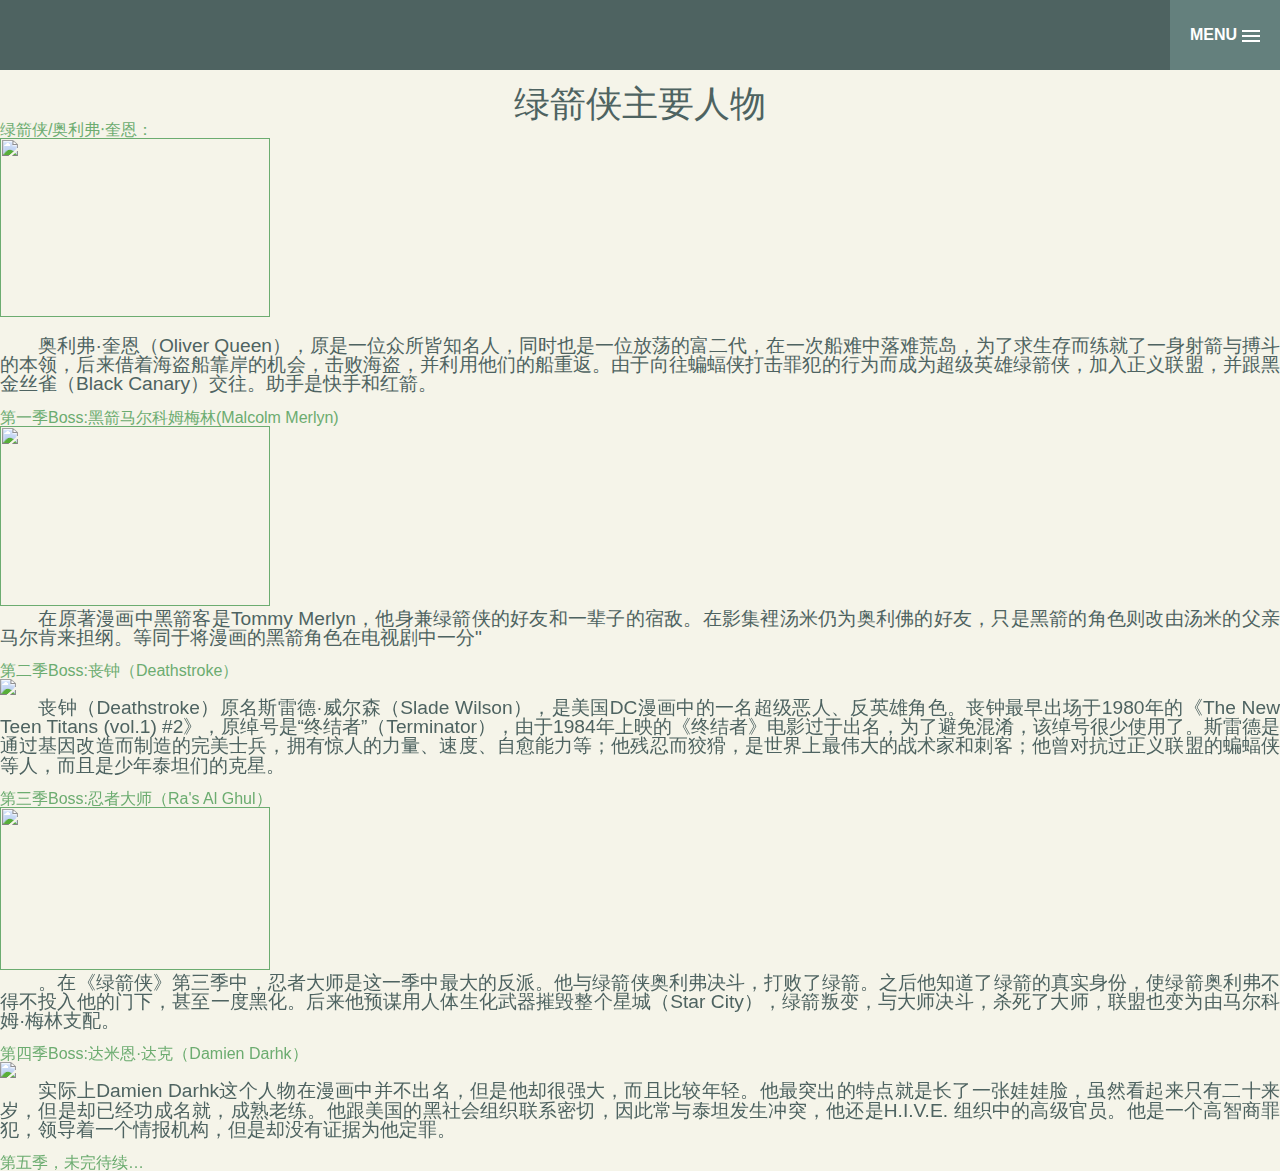
==== Arrow.html @ 50f94c21 "Add files via upload" ====
﻿
<!doctype html>
<html>
<head>
	<meta name="viewport" content="width=device-width, initial-scale=1">
	<meta http-equiv="Content-Type" content="text/html; charset=utf-8" />
	<title>绿箭侠</title>
	<link rel="stylesheet" href="css/reset.css"> <!-- CSS reset -->
	<link rel="stylesheet" href="css/style.css"> <!-- Resource style -->
	<script src="js/modernizr.js"></script> <!-- Modernizr -->
	 <LINK href="style1.css" rel="stylesheet" type="text/css"> 

    <style type="text/css">
<!--
p{
	text-indent:2em;
}
.STYLE2 {
	font-size: 120%;
	color: #4e6361;
}
.STYLE3 {
	font-size: 36px;
	color: #4e6361;
}
-->
    </style>
</head>
<body>
<header>
		<nav id="cd-top-nav">

		</nav>
	<a id="cd-menu-trigger" href="#0"><span class="cd-menu-text">Menu</span><span class="cd-menu-icon"></span></a>  </header>
	<main class="cd-main-content">

		<!-- put your content here -->
<p>&nbsp;</p>
<h1 align="center" class="STYLE3">绿箭侠主要人物</h1>
<DIV id="main">
  <DIV id="content">
<DIV class="cbox_fws">
<H3><A href=""><strong>绿箭侠/奥利弗‧奎恩</strong>：</A></H3>
<H3><A href=""><IMG src="img/12.JPG" width="270" height="179" class="image_frame image_fl"></A></H3>
<H3>&nbsp;</H3>
<P align="justify" class="STYLE2">奥利弗·奎恩（Oliver Queen），原是一位众所皆知名人，同时也是一位放荡的富二代，在一次船难中落难荒岛，为了求生存而练就了一身射箭与搏斗的本领，后来借着海盗船靠岸的机会，击败海盗，并利用他们的船重返。由于向往蝙蝠侠打击罪犯的行为而成为超级英雄绿箭侠，加入正义联盟，并跟黑金丝雀（Black Canary）交往。助手是快手和红箭。</P>
<P align="justify">&nbsp;</P>
</DIV>
<DIV class="cbox_fws">
<H3><A href=""><strong>第一季Boss:黑箭马尔科姆梅林(Malcolm Merlyn)</strong></A></H3>
<H3><A href=""><IMG src="img/13.JPG" width="270" height="180" class="image_frame image_fl"></A></H3>
<P align="justify" class="STYLE2">在原著漫画中黑箭客是Tommy Merlyn，他身兼绿箭侠的好友和一辈子的宿敌。在影集裡汤米仍为奥利佛的好友，只是黑箭的角色则改由汤米的父亲马尔肯来担纲。等同于将漫画的黑箭角色在电视剧中一分"</P>
<P align="justify">&nbsp;</P>
</DIV>
<DIV class="cbox_fws">
<H3><A href=""><strong>第二季Boss:丧钟（Deathstroke）</strong></A></H3>
<H3><A href=""><IMG width="270" class="image_frame image_fl" src="img/14.jpg"></A></H3>
<P align="justify" class="STYLE2">丧钟（Deathstroke）原名斯雷德·威尔森（Slade Wilson），是美国DC漫画中的一名超级恶人、反英雄角色。丧钟最早出场于1980年的《The New Teen Titans (vol.1) #2》，原绰号是“终结者”（Terminator），由于1984年上映的《终结者》电影过于出名，为了避免混淆，该绰号很少使用了。斯雷德是通过基因改造而制造的完美士兵，拥有惊人的力量、速度、自愈能力等；他残忍而狡猾，是世界上最伟大的战术家和刺客；他曾对抗过正义联盟的蝙蝠侠等人，而且是少年泰坦们的克星。</P>
<P align="justify">&nbsp;</P>
</DIV>
<DIV class="cbox_fws">
<H3><A href=""><strong>第三季Boss:忍者大师（Ra's Al Ghul）</strong></A></H3>
<H3><A href=""><IMG src="img/15.jpg" width="270" height="163" class="image_frame image_fl"></A></H3>
<P align="justify" class="STYLE2"> 。在《绿箭侠》第三季中，忍者大师是这一季中最大的反派。他与绿箭侠奥利弗决斗，打败了绿箭。之后他知道了绿箭的真实身份，使绿箭奥利弗不得不投入他的门下，甚至一度黑化。后来他预谋用人体生化武器摧毁整个星城（Star City），绿箭叛变，与大师决斗，杀死了大师，联盟也变为由马尔科姆·梅林支配。</P>
<P align="justify">&nbsp;</P>
</DIV>
<DIV class="cbox_fws">
<H3><A href=""><strong>第四季Boss:达米恩·达克（Damien Darhk）</strong></A></H3>
<H3><A href=""><IMG width="270" class="image_frame image_fl" src="img/17.jpg"></A></H3>
<P align="justify" class="STYLE2">实际上Damien Darhk这个人物在漫画中并不出名，但是他却很强大，而且比较年轻。他最突出的特点就是长了一张娃娃脸，虽然看起来只有二十来岁，但是却已经功成名就，成熟老练。他跟美国的黑社会组织联系密切，因此常与泰坦发生冲突，他还是H.I.V.E. 组织中的高级官员。他是一个高智商罪犯，领导着一个情报机构，但是却没有证据为他定罪。</P>
<P align="justify">&nbsp;</P>
</DIV>
<H3><A href=""><strong>第五季，未完待续…</strong></A></H3>
<DIV class="cleaner"></DIV></DIV>
<DIV class="cleaner h30"></DIV></DIV>
<DIV class="cleaner"></DIV></DIV><!-- end of main -->
</main> 

<!-- cd-main-content -->

	<nav id="cd-lateral-nav">
		<ul class="cd-navigation">
				<li><a href="index.html">DC超级英雄</a></li> 
				<li><a href="Arrow.html">绿箭侠</a></li>			
				<li><a href="Flash.html">闪电侠</a></li>
				<li><a href="Constantine.html">康斯坦丁</a></li>
				<li><a href="Legends of Tomorrow.html">明日传奇</a></li>
		</ul> 

	</nav>
	
<script src="js/jquery-1.11.1.min.js"></script>
<script src="js/main.js"></script> <!-- Resource jQuery -->

</div>
</body>
</html>
---- css/style.css ----
/* -------------------------------- 

Primary style

-------------------------------- */
html * {
  -webkit-font-smoothing: antialiased;
  -moz-osx-font-smoothing: grayscale;
}

*, *:after, *:before {
  -webkit-box-sizing: border-box;
  -moz-box-sizing: border-box;
  box-sizing: border-box;
}

html, body {
  /* you need to set this to assign to the main element a min height of 100% */
  height: 100%;
}

body {
  font-size: 100%;
  font-family: "Titillium Web", sans-serif;
  color: #4e6361;
  background-color: #f5f4e9;
}

a {
  color: #6cac70;
  text-decoration: none;
}

/* -------------------------------- 

Modules - reusable parts of our design

-------------------------------- */
.cd-img-replace {
  /* replace text with a background-image */
  display: inline-block;
  overflow: hidden;
  text-indent: 100%;
  white-space: nowrap;
}

.overflow-hidden {
  overflow: hidden;
}

/* -------------------------------- 

Main components 

-------------------------------- */
.cd-main-content {
  /* set a min-height and a z-index to be sure that the main element completely covers the lateral menu */
  min-height: 100%;
  position: relative;
  background-color: #f5f4e9;
  z-index: 2;
  padding-top: 50px;
  /* Force Hardware Acceleration in WebKit */
  -webkit-transform: translateZ(0);
  -webkit-backface-visibility: hidden;
  -webkit-transition-property: -webkit-transform;
  -moz-transition-property: -moz-transform;
  transition-property: transform;
  -webkit-transition-duration: 0.4s;
  -moz-transition-duration: 0.4s;
  transition-duration: 0.4s;
}
.cd-main-content.lateral-menu-is-open {
  /* translate to show the lateral menu - all content needs to be put in the .cd-main-content to translate*/
  -webkit-transform: translateX(-200px);
  -moz-transform: translateX(-200px);
  -ms-transform: translateX(-200px);
  -o-transform: translateX(-200px);
  transform: translateX(-200px);
}
@media only screen and (min-width: 768px) {
  .cd-main-content {
    padding-top: 70px;
  }
}

header {
	position: absolute;
	top: 0;
	left: 0;
	height: 50px;
	width: 100%;
	background: #4e6361;
	z-index: 3;

  /* Force Hardware Acceleration in WebKit */
  -webkit-transform: translateZ(0);
  -webkit-backface-visibility: hidden;
  -webkit-transition-property: -webkit-transform;
  -moz-transition-property: -moz-transform;
	transition-property: transform;

  -webkit-transition-duration: 0.4s;
  -moz-transition-duration: 0.4s;
	transition-duration: 0.4s;
	background-color: #4e6361;
}
header.lateral-menu-is-open {
  /* translate to show the lateral menu */
  -webkit-transform: translateX(-200px);
  -moz-transform: translateX(-200px);
  -ms-transform: translateX(-200px);
  -o-transform: translateX(-200px);
  transform: translateX(-200px);
}
header.is-fixed {
  position: fixed;
}
@media only screen and (min-width: 768px) {
  header {
    height: 70px;
  }
}

#cd-logo {
  display: block;
  float: left;
  margin: 12px 0 0 20px;
}
#cd-logo img {
  display: block;
}
@media only screen and (min-width: 768px) {
  #cd-logo {
    margin: 22px 0 0 30px;
  }
}

#cd-top-nav {
  position: absolute;
  top: 0;
  right: 120px;
  height: 100%;
  display: none;
}
#cd-top-nav ul {
  height: 100%;
  padding-top: 18px;
}
#cd-top-nav li {
  display: inline-block;
  margin-right: 1em;
}
#cd-top-nav a {
  display: inline-block;
  padding: .5em;
  color: #FFF;
  text-transform: uppercase;
  font-weight: 600;
}
#cd-top-nav a.current {
  background-color: #242e30;
}
.no-touch #cd-top-nav a:hover {
  color: rgba(255, 255, 255, 0.7);
}
@media only screen and (min-width: 768px) {
  #cd-top-nav {
    display: block;
  }
}

#cd-menu-trigger {
  position: absolute;
  right: 0;
  top: 0;
  height: 100%;
  width: 50px;
  background-color: #64807d;
}
#cd-menu-trigger .cd-menu-text {
  height: 100%;
  text-transform: uppercase;
  color: #FFF;
  font-weight: 600;
  display: none;
}
#cd-menu-trigger .cd-menu-icon {
  /* this span is the central line in the menu menu */
  display: inline-block;
  position: absolute;
  left: 50%;
  top: 50%;
  bottom: auto;
  right: auto;
  -webkit-transform: translateX(-50%) translateY(-50%);
  -moz-transform: translateX(-50%) translateY(-50%);
  -ms-transform: translateX(-50%) translateY(-50%);
  -o-transform: translateX(-50%) translateY(-50%);
  transform: translateX(-50%) translateY(-50%);
  width: 18px;
  height: 2px;
  background-color: #FFF;
  /* these are the upper and lower lines in the menu menu */
}
#cd-menu-trigger .cd-menu-icon::before, #cd-menu-trigger .cd-menu-icon:after {
  content: '';
  width: 100%;
  height: 100%;
  position: absolute;
  background-color: inherit;
  left: 0;
  /* Force Hardware Acceleration in WebKit */
  -webkit-transform: translateZ(0);
  -webkit-backface-visibility: hidden;
}
#cd-menu-trigger .cd-menu-icon::before {
  bottom: 5px;
}
#cd-menu-trigger .cd-menu-icon::after {
  top: 5px;
}
#cd-menu-trigger.is-clicked .cd-menu-icon {
  background-color: rgba(255, 255, 255, 0);
}
#cd-menu-trigger.is-clicked .cd-menu-icon::before, #cd-menu-trigger.is-clicked .cd-menu-icon::after {
  background-color: white;
}
#cd-menu-trigger.is-clicked .cd-menu-icon::before {
  bottom: 0;
  -webkit-transform: rotate(45deg);
  -moz-transform: rotate(45deg);
  -ms-transform: rotate(45deg);
  -o-transform: rotate(45deg);
  transform: rotate(45deg);
}
#cd-menu-trigger.is-clicked .cd-menu-icon::after {
  top: 0;
  -webkit-transform: rotate(-45deg);
  -moz-transform: rotate(-45deg);
  -ms-transform: rotate(-45deg);
  -o-transform: rotate(-45deg);
  transform: rotate(-45deg);
}
@media only screen and (min-width: 768px) {
  #cd-menu-trigger {
    width: 110px;
    padding-left: 1.25em;
  }
  #cd-menu-trigger .cd-menu-text {
    display: inline-block;
    line-height: 70px;
  }
  #cd-menu-trigger .cd-menu-icon {
    left: auto;
    right: 1.25em;
    -webkit-transform: translateX(0);
    -moz-transform: translateX(0);
    -ms-transform: translateX(0);
    -o-transform: translateX(0);
    transform: translateX(0);
  }
}

#cd-lateral-nav {
  position: fixed;
  height: 100%;
  right: 0;
  top: 0;
  /* the secondary navigation is covered by the main element */
  z-index: 1;
  width: 200px;
  background-color: #242e30;
  overflow-y: auto;
  /* Force Hardware Acceleration in WebKit */
  -webkit-transform: translateZ(0);
  -webkit-backface-visibility: hidden;
  -webkit-transition-property: -webkit-transform;
  -moz-transition-property: -moz-transform;
  transition-property: transform;
  -webkit-transition-duration: 0.4s;
  -moz-transition-duration: 0.4s;
  transition-duration: 0.4s;
  /* this creates the subtle slide in animation of the navigation */
  -webkit-transform: translateX(80px);
  -moz-transform: translateX(80px);
  -ms-transform: translateX(80px);
  -o-transform: translateX(80px);
  transform: translateX(80px);
}
#cd-lateral-nav .cd-navigation {
  margin: 10px 0 16px;
}
#cd-lateral-nav .sub-menu {
  padding: 0 10px 20px 15px;
  display: none;
}
#cd-lateral-nav a {
  display: block;
  line-height: 2em;
  padding: 0 16px 0 32px;
  color: #aab5b7;
}
#cd-lateral-nav a.current {
  background-color: #3a4a4d;
  color: #FFF;
}
.no-touch #cd-lateral-nav a:hover {
  color: #FFF;
}
@media only screen and (min-width: 768px) {
  #cd-lateral-nav .cd-navigation {
    margin: 20px 0;
  }
}
#cd-lateral-nav.lateral-menu-is-open {
  -webkit-transform: translateX(0);
  -moz-transform: translateX(0);
  -ms-transform: translateX(0);
  -o-transform: translateX(0);
  transform: translateX(0);
  /* smooth the scrolling on touch devices - webkit browsers */
  -webkit-overflow-scrolling: touch;
}

/* style menu items which have a submenu  */
#cd-lateral-nav .item-has-children > a {
  position: relative;
  text-transform: uppercase;
  font-weight: 600;
  /* this is the right arrow to show that the item has a submenu  */
}
#cd-lateral-nav .item-has-children > a::after {
  content: '';
  display: block;
  height: 11px;
  width: 8px;
  position: absolute;
  top: 50%;
  bottom: auto;
  -webkit-transform: translateY(-50%);
  -moz-transform: translateY(-50%);
  -ms-transform: translateY(-50%);
  -o-transform: translateY(-50%);
  transform: translateY(-50%);
  right: 1em;
  background: url("../img/cd-arrow.svg") no-repeat center center;
  background-size: 8px 11px;
  -webkit-transition-property: -webkit-transform;
  -moz-transition-property: -moz-transform;
  transition-property: transform;
  -webkit-transition-duration: 0.2s;
  -moz-transition-duration: 0.2s;
  transition-duration: 0.2s;
}
#cd-lateral-nav .item-has-children > a.submenu-open::after {
  -webkit-transform: translateY(-50%) rotate(90deg);
  -moz-transform: translateY(-50%) rotate(90deg);
  -ms-transform: translateY(-50%) rotate(90deg);
  -o-transform: translateY(-50%) rotate(90deg);
  transform: translateY(-50%) rotate(90deg);
}

#cd-lateral-nav .socials {
  padding: 0 32px;
}
#cd-lateral-nav .socials:after {
  content: "";
  display: table;
  clear: both;
}
#cd-lateral-nav .socials a {
  height: 32px;
  width: 32px;
  float: left;
  padding: 0;
  background-image: url("../img/cd-socials.svg");
  background-repeat: no-repeat;
  background-size: 128px 64px;
  background-color: #FFF;
  margin-right: .5em;
  border-radius: 0.25em;
}
#cd-lateral-nav .socials a.cd-twitter {
  background-position: 0 0;
}
#cd-lateral-nav .socials a.cd-github {
  background-position: -32px 0;
}
#cd-lateral-nav .socials a.cd-facebook {
  background-position: -64px 0;
}
#cd-lateral-nav .socials a.cd-google {
  background-position: -96px 0;
}
.no-touch #cd-lateral-nav .socials a:hover {
  background-color: #4e6361;
}
.no-touch #cd-lateral-nav .socials a:hover.cd-twitter {
  background-position: 0 -32px;
}
.no-touch #cd-lateral-nav .socials a:hover.cd-github {
  background-position: -32px -32px;
}
.no-touch #cd-lateral-nav .socials a:hover.cd-facebook {
  background-position: -64px -32px;
}
.no-touch #cd-lateral-nav .socials a:hover.cd-google {
  background-position: -96px -32px;
}
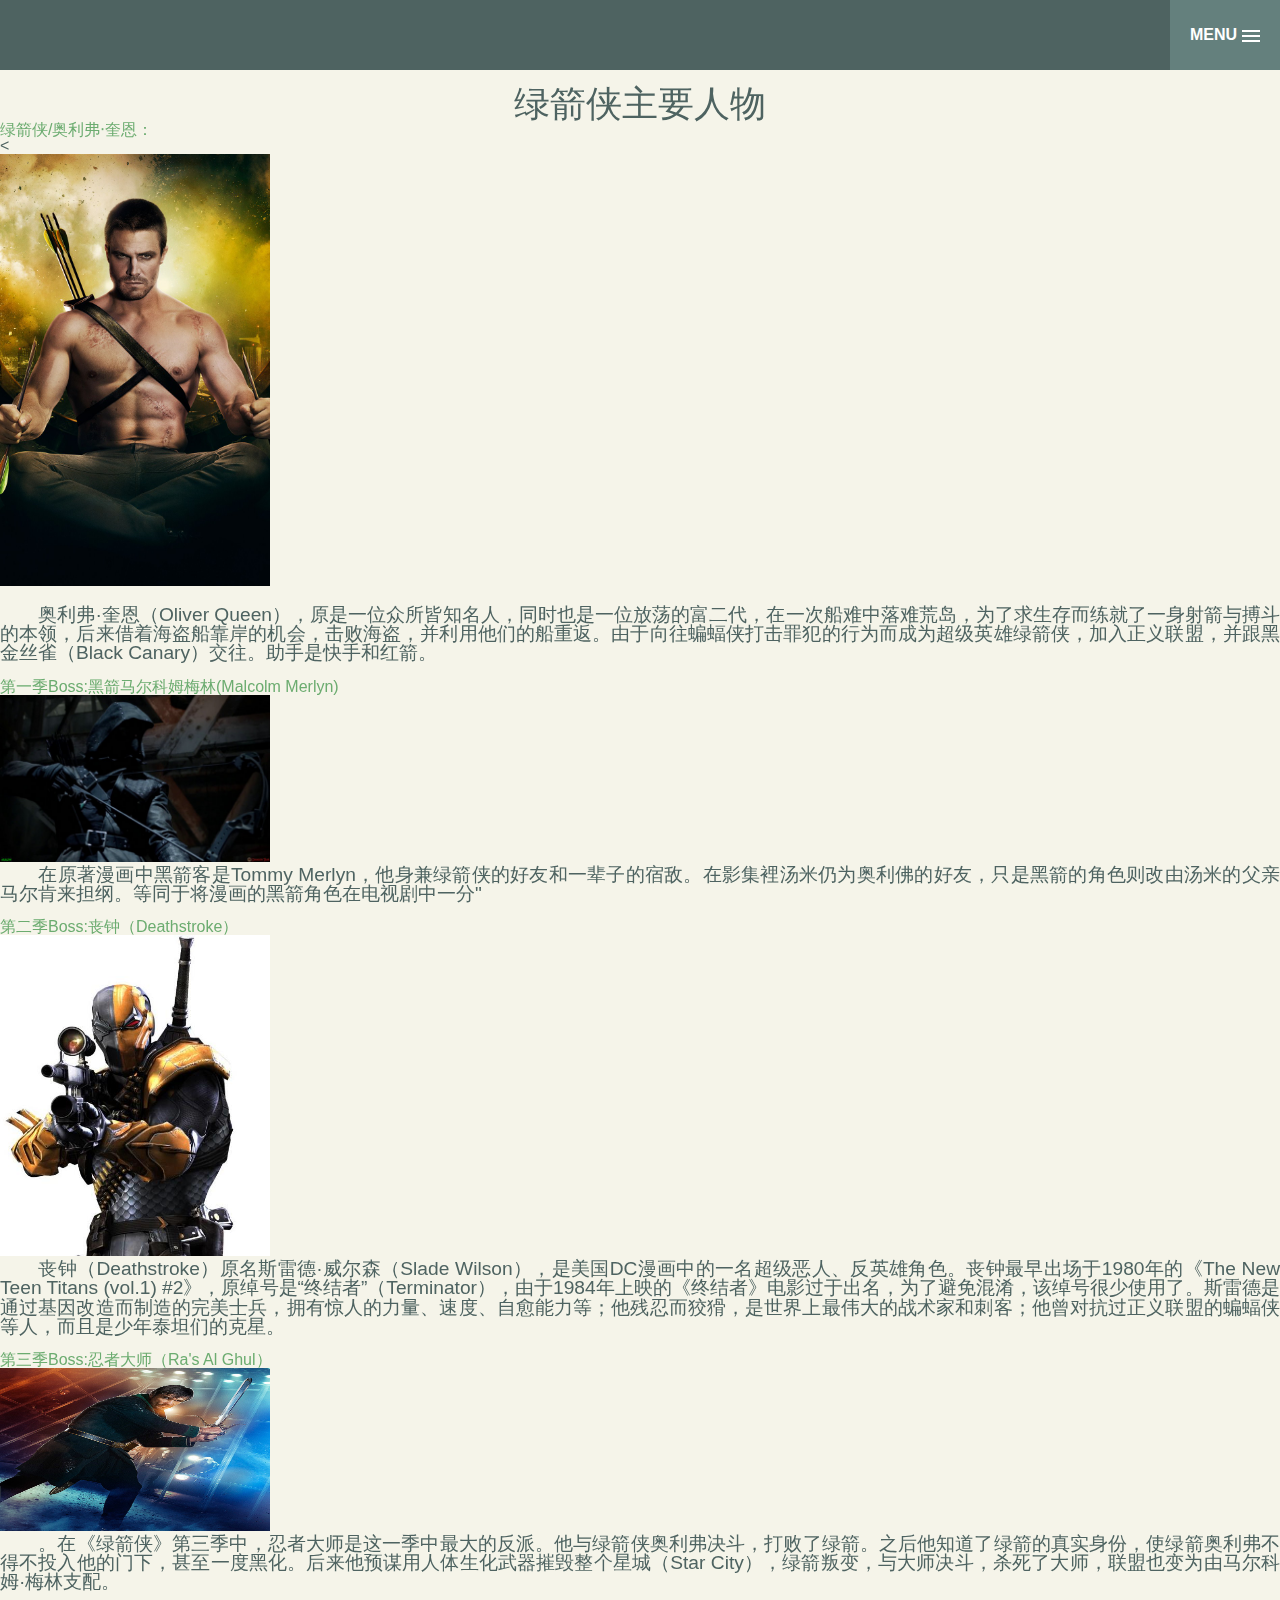
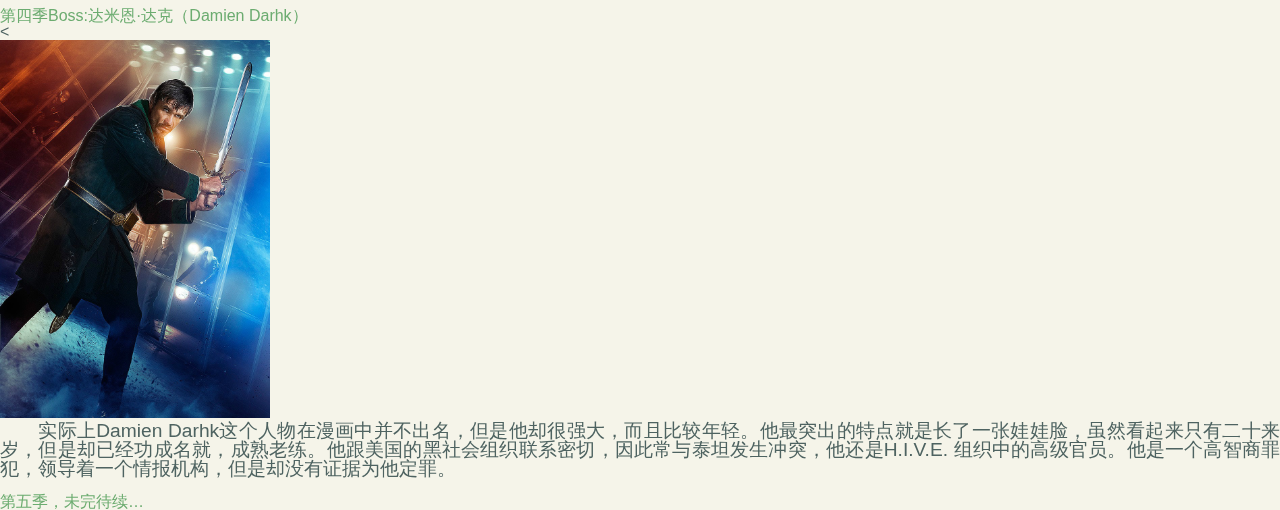
==== commit 92544e79: "Update Arrow.html" ====
--- a/Arrow.html
+++ b/Arrow.html
@@ -41,14 +41,14 @@
   <DIV id="content">
 <DIV class="cbox_fws">
 <H3><A href=""><strong>绿箭侠/奥利弗‧奎恩</strong>：</A></H3>
-<H3><A href=""><IMG src="img/12.JPG" width="270" height="179" class="image_frame image_fl"></A></H3>
+<<H3><A href=""><IMG width="270" class="image_frame image_fl" src="img/12.jpg"></A></H3>
 <H3>&nbsp;</H3>
 <P align="justify" class="STYLE2">奥利弗·奎恩（Oliver Queen），原是一位众所皆知名人，同时也是一位放荡的富二代，在一次船难中落难荒岛，为了求生存而练就了一身射箭与搏斗的本领，后来借着海盗船靠岸的机会，击败海盗，并利用他们的船重返。由于向往蝙蝠侠打击罪犯的行为而成为超级英雄绿箭侠，加入正义联盟，并跟黑金丝雀（Black Canary）交往。助手是快手和红箭。</P>
 <P align="justify">&nbsp;</P>
 </DIV>
 <DIV class="cbox_fws">
 <H3><A href=""><strong>第一季Boss:黑箭马尔科姆梅林(Malcolm Merlyn)</strong></A></H3>
-<H3><A href=""><IMG src="img/13.JPG" width="270" height="180" class="image_frame image_fl"></A></H3>
+<H3><A href=""><IMG width="270" class="image_frame image_fl" src="img/13.jpg"></A></H3>
 <P align="justify" class="STYLE2">在原著漫画中黑箭客是Tommy Merlyn，他身兼绿箭侠的好友和一辈子的宿敌。在影集裡汤米仍为奥利佛的好友，只是黑箭的角色则改由汤米的父亲马尔肯来担纲。等同于将漫画的黑箭角色在电视剧中一分"</P>
 <P align="justify">&nbsp;</P>
 </DIV>
@@ -66,7 +66,7 @@
 </DIV>
 <DIV class="cbox_fws">
 <H3><A href=""><strong>第四季Boss:达米恩·达克（Damien Darhk）</strong></A></H3>
-<H3><A href=""><IMG width="270" class="image_frame image_fl" src="img/17.jpg"></A></H3>
+<<H3><A href=""><IMG width="270" class="image_frame image_fl" src="img/15.jpg"></A></H3>
 <P align="justify" class="STYLE2">实际上Damien Darhk这个人物在漫画中并不出名，但是他却很强大，而且比较年轻。他最突出的特点就是长了一张娃娃脸，虽然看起来只有二十来岁，但是却已经功成名就，成熟老练。他跟美国的黑社会组织联系密切，因此常与泰坦发生冲突，他还是H.I.V.E. 组织中的高级官员。他是一个高智商罪犯，领导着一个情报机构，但是却没有证据为他定罪。</P>
 <P align="justify">&nbsp;</P>
 </DIV>
@@ -94,4 +94,4 @@
 
 </div>
 </body>
-</html>+</html>
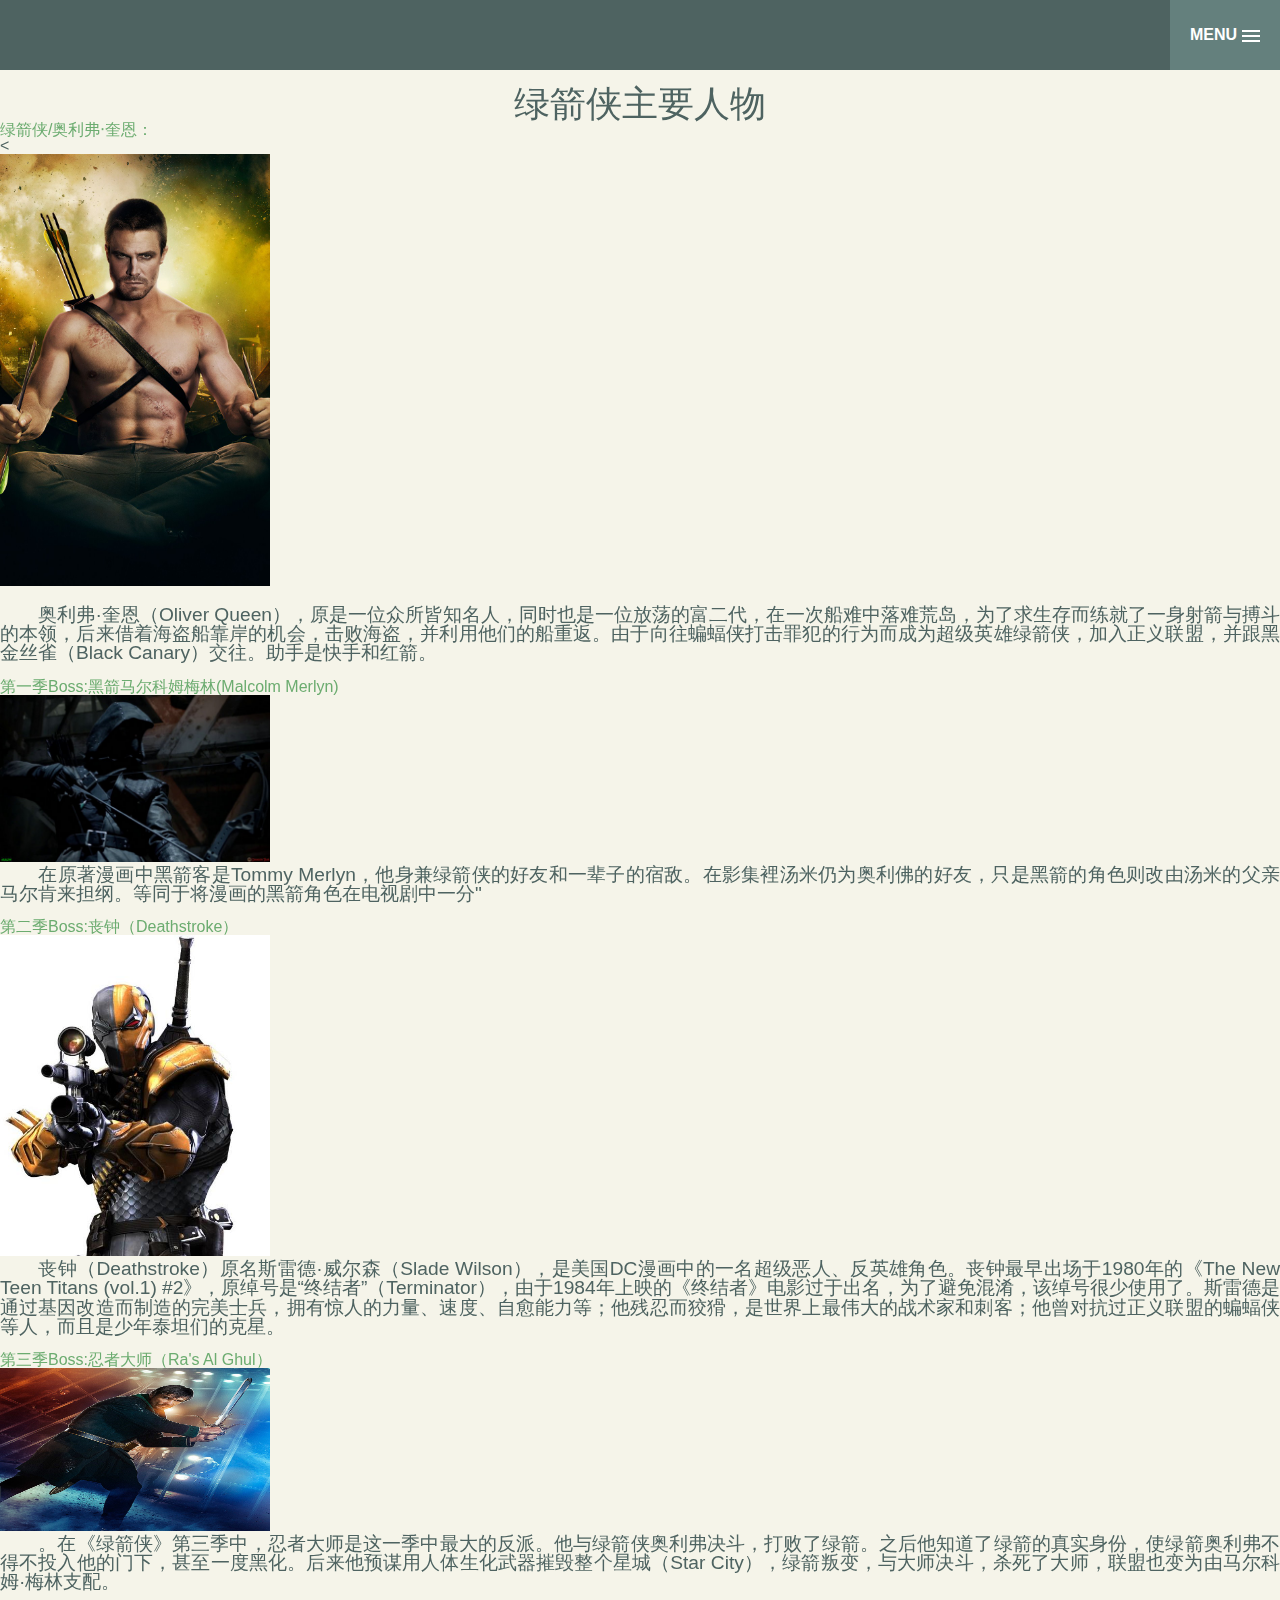
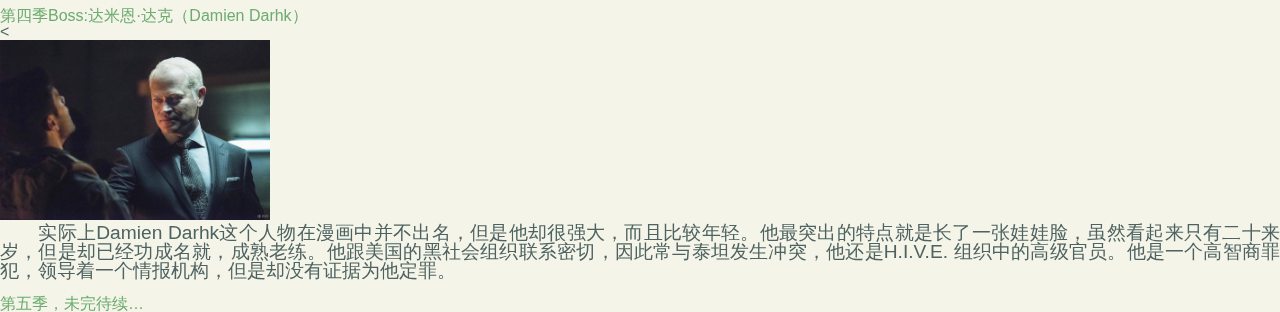
==== commit 848f6d9d: "Update Arrow.html" ====
--- a/Arrow.html
+++ b/Arrow.html
@@ -66,7 +66,7 @@
 </DIV>
 <DIV class="cbox_fws">
 <H3><A href=""><strong>第四季Boss:达米恩·达克（Damien Darhk）</strong></A></H3>
-<<H3><A href=""><IMG width="270" class="image_frame image_fl" src="img/15.jpg"></A></H3>
+<<H3><A href=""><IMG width="270" class="image_frame image_fl" src="img/16.jpg"></A></H3>
 <P align="justify" class="STYLE2">实际上Damien Darhk这个人物在漫画中并不出名，但是他却很强大，而且比较年轻。他最突出的特点就是长了一张娃娃脸，虽然看起来只有二十来岁，但是却已经功成名就，成熟老练。他跟美国的黑社会组织联系密切，因此常与泰坦发生冲突，他还是H.I.V.E. 组织中的高级官员。他是一个高智商罪犯，领导着一个情报机构，但是却没有证据为他定罪。</P>
 <P align="justify">&nbsp;</P>
 </DIV>
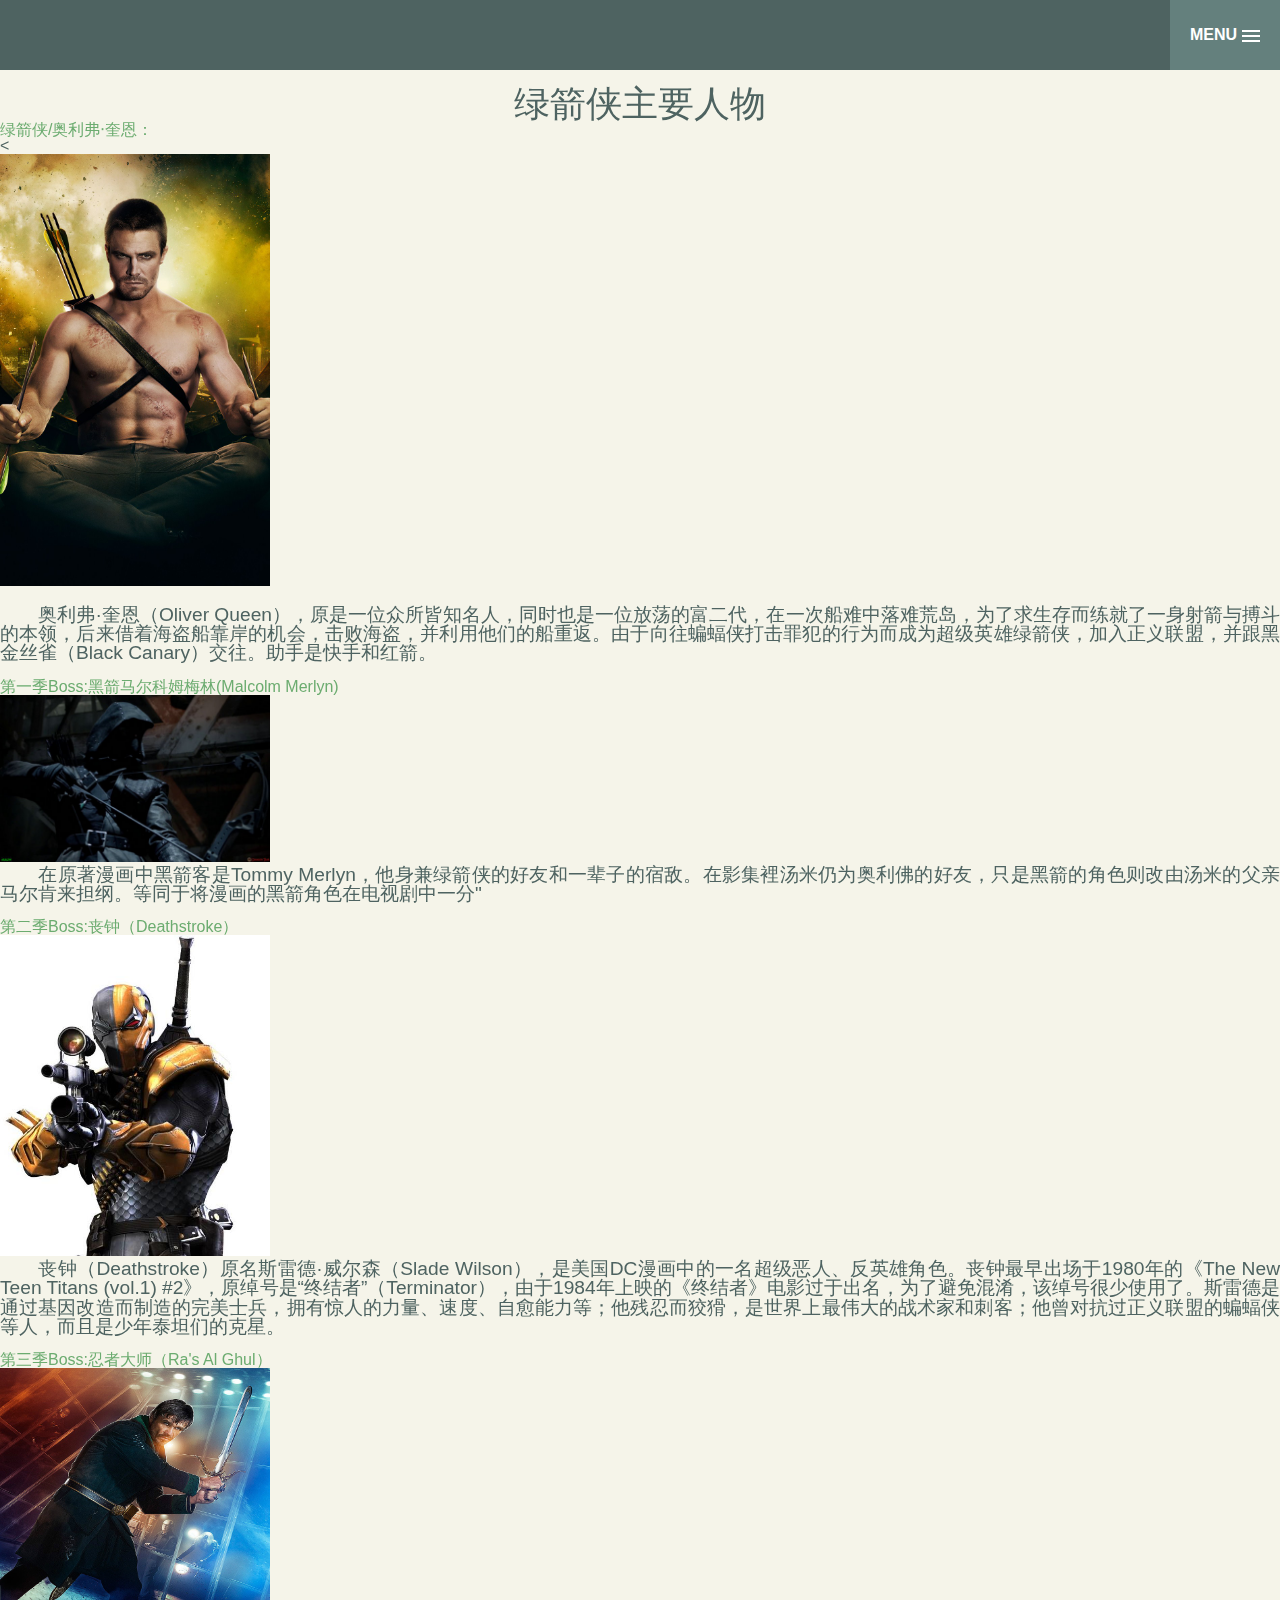
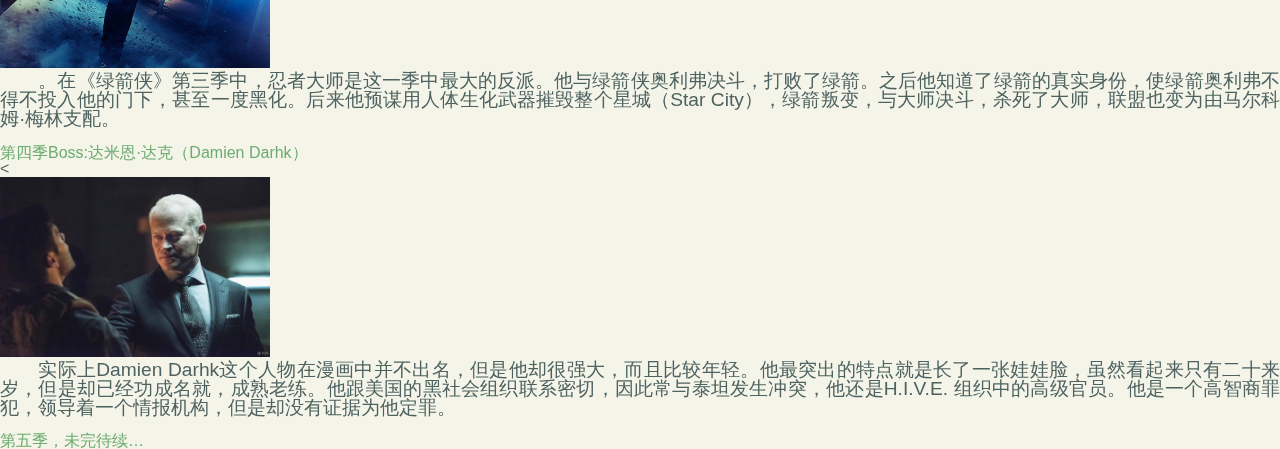
==== commit 27010931: "Update Arrow.html" ====
--- a/Arrow.html
+++ b/Arrow.html
@@ -60,7 +60,7 @@
 </DIV>
 <DIV class="cbox_fws">
 <H3><A href=""><strong>第三季Boss:忍者大师（Ra's Al Ghul）</strong></A></H3>
-<H3><A href=""><IMG src="img/15.jpg" width="270" height="163" class="image_frame image_fl"></A></H3>
+<H3><A href=""><IMG src="img/15.jpg" width="270" height="300" class="image_frame image_fl"></A></H3>
 <P align="justify" class="STYLE2"> 。在《绿箭侠》第三季中，忍者大师是这一季中最大的反派。他与绿箭侠奥利弗决斗，打败了绿箭。之后他知道了绿箭的真实身份，使绿箭奥利弗不得不投入他的门下，甚至一度黑化。后来他预谋用人体生化武器摧毁整个星城（Star City），绿箭叛变，与大师决斗，杀死了大师，联盟也变为由马尔科姆·梅林支配。</P>
 <P align="justify">&nbsp;</P>
 </DIV>
